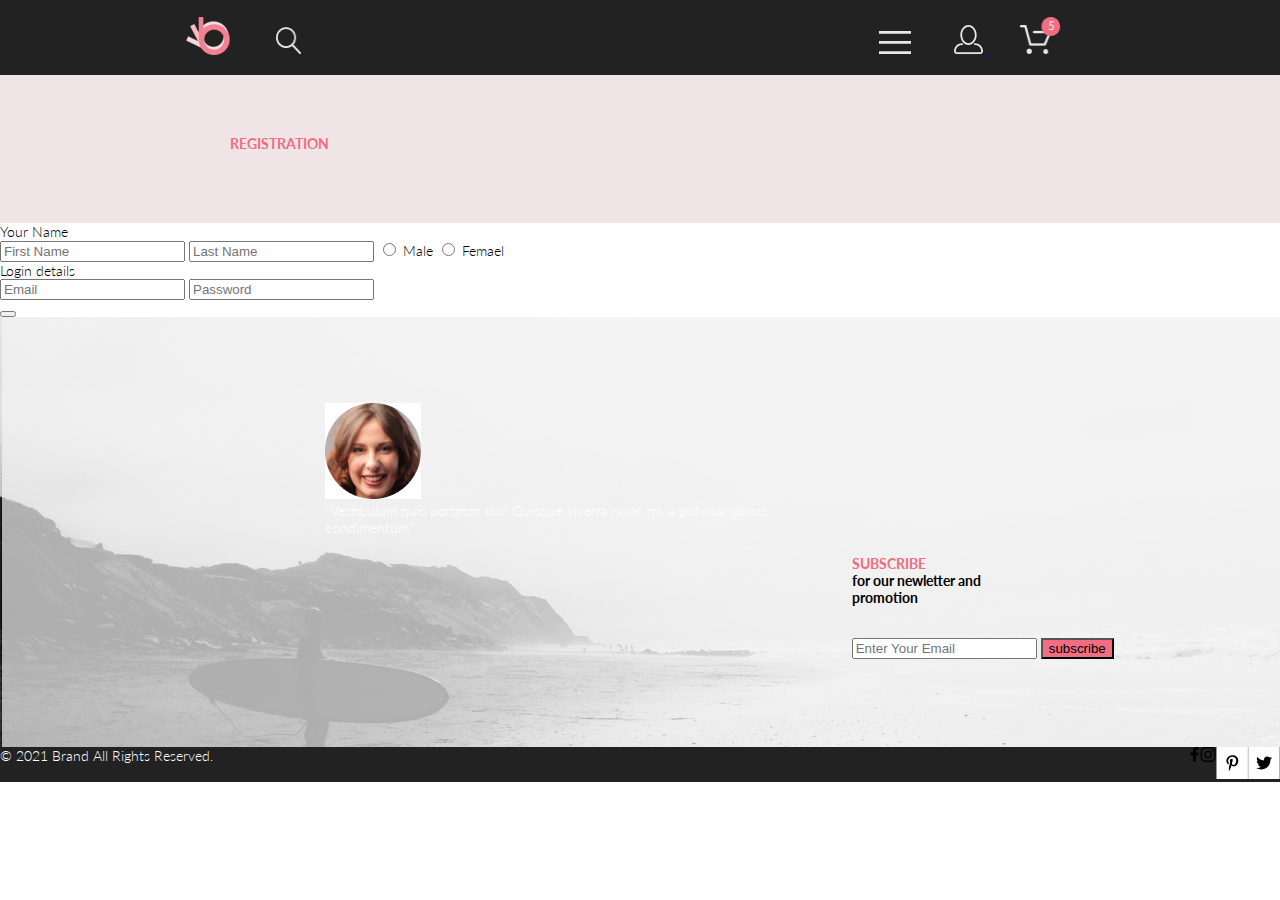
==== form.html @ d2143155 "добавил регистрацию" ====
<!DOCTYPE html>
<html lang="en">

<head>
  <meta charset="UTF-8">
  <meta http-equiv="X-UA-Compatible" content="IE=edge">
  <meta name="viewport" content="width=device-width, initial-scale=1.0">
  <link rel="stylesheet" href="css/reset.css">
  <link rel="stylesheet" href="style.css">
  <link rel="preconnect" href="https://fonts.gstatic.com">
  <link rel="preconnect" href="https://fonts.gstatic.com">
  <link href="https://fonts.googleapis.com/css2?family=Lato:ital,wght@0,300;0,400;0,700;0,900;1,400&display=swap"
    rel="stylesheet">
  <title>Shop</title>
</head>

<body>
  <header class="header">
    <div class="container header__container">
      <div>
        <img class="header__logo" src="img/logo.svg" alt="logo" width="44" height="38">
        <img src="img/loupe.png" alt="loupe" width="26" height="28">
      </div>
      <div>
        <button type="button" class="header__button">
          <svg class="header__button-icon" width="32" height="23" viewBox="0 0 32 23"
            xmlns="http://www.w3.org/2000/svg">
            <path d="M0 23V20.31H32V23H0ZM0 12.76V10.07H32V12.76H0ZM0 2.69V0H32V2.69H0Z" />
          </svg>
        </button>
        <a class="header__link" href="#">
          <svg class="header__button-icon" width="29" height="29" viewBox="0 0 29 29"
            xmlns="http://www.w3.org/2000/svg">
            <path
              d="M14.5 19.937C19 19.937 22.656 15.464 22.656 9.968C22.656 4.472 19 0 14.5 0C13.3631 0.0217413 12.2463 0.303398 11.2351 0.823397C10.2239 1.34339 9.34507 2.08794 8.66602 3C7.12663 4.99573 6.30819 7.45381 6.34399 9.974C6.34399 15.465 10 19.937 14.5 19.937ZM14.5 1.813C18 1.813 20.844 5.472 20.844 9.969C20.844 14.466 17.998 18.125 14.5 18.125C11.002 18.125 8.15603 14.465 8.15503 9.969C8.15403 5.473 11 1.813 14.5 1.813ZM20.844 18.125C20.6036 18.125 20.373 18.2205 20.203 18.3905C20.033 18.5605 19.9375 18.7911 19.9375 19.0315C19.9375 19.2719 20.033 19.5025 20.203 19.6725C20.373 19.8425 20.6036 19.938 20.844 19.938C22.526 19.9399 24.1386 20.6088 25.3279 21.7982C26.5172 22.9875 27.1861 24.6 27.188 26.282C27.1875 26.5221 27.0918 26.7523 26.922 26.9221C26.7522 27.0918 26.5221 27.1875 26.282 27.188H2.71997C2.47985 27.1875 2.24975 27.0918 2.07996 26.9221C1.91016 26.7523 1.81449 26.5221 1.81396 26.282C1.81608 24.6001 2.48517 22.9877 3.67444 21.7985C4.86371 20.6092 6.47608 19.9401 8.15796 19.938C8.39824 19.938 8.62868 19.8425 8.79858 19.6726C8.96849 19.5027 9.06396 19.2723 9.06396 19.032C9.06396 18.7917 8.96849 18.5613 8.79858 18.3914C8.62868 18.2215 8.39824 18.126 8.15796 18.126C5.99541 18.1279 3.92201 18.9875 2.39258 20.5164C0.863144 22.0453 0.00264777 24.1185 0 26.281C0.000794067 27.0019 0.287502 27.693 0.797241 28.2027C1.30698 28.7125 1.99811 28.9992 2.71899 29H26.282C27.0027 28.9989 27.6936 28.7121 28.2031 28.2024C28.7126 27.6927 28.9992 27.0017 29 26.281C28.9974 24.1187 28.1372 22.0457 26.6083 20.5168C25.0793 18.9878 23.0063 18.1276 20.844 18.125Z" />
          </svg>
        </a>
        <a class="header__link" href="#">
          <img src="img/cart.png" alt="cart" width="41" height="37"></a>
      </div>
    </div>
    <nav class="header__navigation">
      <h2 class="header__title">menu</h2>
      <ul class="header__navigation-list">
        <li class="header__navigation-item">
          <a class="header__sub-title" href="#">man</a>
          <ul class="header__sub-navigation-list">
            <li><a href="#" class="header__sub-navigation-link">Accessories</a></li>
            <li><a href="#" class="header__sub-navigation-link">Bags</a></li>
            <li><a href="#" class="header__sub-navigation-link">Denim</a></li>
            <li><a href="#" class="header__sub-navigation-link">T-Shirts</a></li>
          </ul>
        </li>
        <li class="header__navigation-item">
          <a class="header__sub-title" href="#">woman</a>
          <ul class="header__sub-navigation-list">
            <li><a href="#" class="header__sub-navigation-link">Accessories</a></li>
            <li><a href="#" class="header__sub-navigation-link">Jackets & Coats</a></li>
            <li><a href="#" class="header__sub-navigation-link">Polos</a></li>
            <li><a href="#" class="header__sub-navigation-link">T-Shirts</a></li>
            <li><a href="#" class="header__sub-navigation-link">Shirts</a></li>
          </ul>
        </li>
        <li class="header__navigation-item">
          <a class="header__sub-title" href="#">kids</a>
          <ul class="header__sub-navigation-list">
            <li><a href="#" class="header__sub-navigation-link">Accessories</a></li>
            <li><a href="#" class="header__sub-navigation-link">Jackets & Coats</a></li>
            <li><a href="#" class="header__sub-navigation-link">Polos</a></li>
            <li><a href="#" class="header__sub-navigation-link">T-Shirts</a></li>
            <li><a href="#" class="header__sub-navigation-link">Shirts</a></li>
            <li><a href="#" class="header__sub-navigation-link">Bags</a></li>
          </ul>
        </li>
      </ul>
    </nav>
  </header>
  <main>
    <section class="registration">
      <h1 class="registration__title">registration</h1>
    </section>

    <form action="#" class="registration__form">
      <fieldset>
        <legend>Your Name</legend>
        <input type="text" placeholder="First Name">
        <input type="text" placeholder="Last Name">
        <input class="radio-input" type="radio" id="male" name="gender" value="male">
        <label class="radio-label" for="male">Male</label>
        <input class="radio-input" type="radio" id="female" name="gender" value="female">
        <label for="female">Femael</label>
      </fieldset>
      <fieldset>
        <legend>Login details</legend>
        <input type="text" placeholder="Email">
        <input type="text" placeholder="Password">
      </fieldset>
      <button type="submit"></button>
    </form>
  </main>
  <footer class="footer">
    <section class="footer__top">
      <div class="footer__quotation">
        <img class="footer__img" src="img/img-woman.jpg" alt="woman">
        <p class="footer__text">“Vestibulum quis porttitor dui! Quisque viverra nunc mi, a pulvinar purus
          condimentum“
        </p>
      </div>
      <div class="footer__form">
        <h2 class="footer__title"><span class="footer__pink-sub-title">subscribe </span><br><span
            class="footer__sub-title">for our newletter and promotion</span></h2>
        <form action="#" class="footer__search-form">
          <input class="footer__search-form-input" type="email" placeholder="Enter Your Email">
          <button type="submit" class="footer__button">subscribe</button>
        </form>
      </div>
    </section>

    <section class="footer__bottom">
      <p class="footer__text">© 2021 Brand All Rights Reserved.</p>
      <ul class="footer__links">
        <li><a href="#" class="footer__link">
            <svg width="11" height="16" viewBox="0 0 11 16" class="footer__link-ico">
              <path
                d="M9.08836 8.28L9.50686 5.61602H6.89022V3.88729C6.89022 3.15847 7.25574 2.44806 8.42765 2.44806H9.61722V0.179975C9.61722 0.179975 8.53772 0 7.50561 0C5.35073 0 3.9422 1.27593 3.9422 3.5857V5.61602H1.54688V8.28H3.9422V14.72H6.89022V8.28H9.08836Z" />
            </svg>
          </a></li>
        <li><a href="#" class="footer__link">
            <svg width="16" height="15" viewBox="0 0 16 15" class="footer__link-ico footer__link-ico--insta">
              <path
                d="M8.13897 3.68159C6.02383 3.68159 4.31774 5.38491 4.31774 7.49663C4.31774 9.60835 6.02383 11.3117 8.13897 11.3117C10.2541 11.3117 11.9602 9.60835 11.9602 7.49663C11.9602 5.38491 10.2541 3.68159 8.13897 3.68159ZM8.13897 9.9769C6.77211 9.9769 5.65467 8.8646 5.65467 7.49663C5.65467 6.12866 6.76878 5.01636 8.13897 5.01636C9.50915 5.01636 10.6233 6.12866 10.6233 7.49663C10.6233 8.8646 9.50583 9.9769 8.13897 9.9769ZM13.0078 3.52554C13.0078 4.02026 12.6087 4.41538 12.1165 4.41538C11.621 4.41538 11.2252 4.01694 11.2252 3.52554C11.2252 3.03413 11.6243 2.63569 12.1165 2.63569C12.6087 2.63569 13.0078 3.03413 13.0078 3.52554ZM15.5386 4.42866C15.4821 3.23667 15.2094 2.18081 14.3347 1.31089C13.4634 0.440967 12.4058 0.168701 11.2119 0.108936C9.9814 0.039209 6.29321 0.039209 5.0627 0.108936C3.8721 0.165381 2.81453 0.437646 1.93987 1.30757C1.06522 2.17749 0.795836 3.23335 0.735973 4.42534C0.666134 5.65386 0.666134 9.33608 0.735973 10.5646C0.79251 11.7566 1.06522 12.8124 1.93987 13.6824C2.81453 14.5523 3.86878 14.8246 5.0627 14.8843C6.29321 14.9541 9.9814 14.9541 11.2119 14.8843C12.4058 14.8279 13.4634 14.5556 14.3347 13.6824C15.2061 12.8124 15.4788 11.7566 15.5386 10.5646C15.6085 9.33608 15.6085 5.65718 15.5386 4.42866ZM13.949 11.8828C13.6895 12.5335 13.1874 13.0349 12.5322 13.2972C11.5511 13.6857 9.22314 13.596 8.13897 13.596C7.05479 13.596 4.72348 13.6824 3.74573 13.2972C3.09389 13.0382 2.59171 12.5369 2.32898 11.8828C1.93987 10.9033 2.02967 8.57905 2.02967 7.49663C2.02967 6.41421 1.9432 4.08667 2.32898 3.1105C2.58838 2.45972 3.09056 1.95835 3.74573 1.69604C4.7268 1.30757 7.05479 1.39722 8.13897 1.39722C9.22314 1.39722 11.5545 1.31089 12.5322 1.69604C13.184 1.95503 13.6862 2.4564 13.949 3.1105C14.3381 4.08999 14.2483 6.41421 14.2483 7.49663C14.2483 8.57905 14.3381 10.9066 13.949 11.8828Z" />
            </svg></a>
        </li>
        <li><a href="#" class="footer__link">
            <svg width="32" height="32" viewBox="0 0 32 32" fill="none" xmlns="http://www.w3.org/2000/svg">
              <path d="M31.9252 0H0.474609V32H31.9252V0Z" fill="white" />
              <g clip-path="url(#clip0)">
                <path
                  d="M16.7403 8.20312C13.5556 8.20312 10.4082 10.3406 10.4082 13.8C10.4082 16 11.6374 17.25 12.3823 17.25C12.6896 17.25 12.8666 16.3875 12.8666 16.1438C12.8666 15.8531 12.1309 15.2344 12.1309 14.025C12.1309 11.5125 14.0305 9.73125 16.4889 9.73125C18.6027 9.73125 20.1671 10.9406 20.1671 13.1625C20.1671 14.8219 19.506 17.9344 17.3642 17.9344C16.5913 17.9344 15.9302 17.3719 15.9302 16.5656C15.9302 15.3844 16.7496 14.2406 16.7496 13.0219C16.7496 10.9531 13.835 11.3281 13.835 13.8281C13.835 14.3531 13.9002 14.9344 14.133 15.4125C13.7046 17.2688 12.8293 20.0344 12.8293 21.9469C12.8293 22.5375 12.9131 23.1188 12.969 23.7094C13.0745 23.8281 13.0218 23.8156 13.1832 23.7563C14.7476 21.6 14.6917 21.1781 15.3994 18.3562C15.7812 19.0875 16.7683 19.4812 17.5505 19.4812C20.8469 19.4812 22.3275 16.2469 22.3275 13.3313C22.3275 10.2281 19.6643 8.20312 16.7403 8.20312Z"
                  fill="black" />
              </g>

            </svg></a>
        </li>
        <li><a href="#" class="footer__link">
            <svg width="32" height="32" viewBox="0 0 32 32" fill="none" xmlns="http://www.w3.org/2000/svg">
              <path d="M31.6635 0H0.212891V32H31.6635V0Z" fill="white" />
              <g clip-path="url(#clip0)">
                <path
                  d="M22.417 12.7405C22.427 12.8826 22.427 13.0248 22.427 13.1669C22.427 17.5019 19.1498 22.4969 13.1599 22.4969C11.3145 22.4969 9.60022 21.9588 8.1582 21.0248C8.4204 21.0552 8.67247 21.0654 8.94475 21.0654C10.4674 21.0654 11.8691 20.5476 12.9884 19.6644C11.5565 19.6339 10.3565 18.6898 9.94305 17.3903C10.1447 17.4207 10.3464 17.441 10.5582 17.441C10.8506 17.441 11.1431 17.4004 11.4153 17.3294C9.92291 17.0248 8.80355 15.705 8.80355 14.1111V14.0705C9.23715 14.3141 9.74139 14.4664 10.2758 14.4867C9.39849 13.8979 8.82373 12.8928 8.82373 11.7557C8.82373 11.1466 8.98504 10.5882 9.26741 10.1009C10.8708 12.0908 13.2809 13.3902 15.9833 13.5324C15.9329 13.2887 15.9027 13.035 15.9027 12.7811C15.9027 10.974 17.3548 9.50195 19.1598 9.50195C20.0976 9.50195 20.9446 9.89789 21.5396 10.5375C22.2757 10.3954 22.9816 10.1212 23.6068 9.74561C23.3648 10.507 22.8505 11.1466 22.1749 11.5527C22.8304 11.4817 23.4657 11.2989 24.0505 11.0451C23.6069 11.6948 23.0522 12.2735 22.417 12.7405Z"
                  fill="black" />
              </g>
              <defs>
                <clipPath id="clip0">
                  <rect width="15.8924" height="16" fill="white" transform="translate(8.1582 8)" />
                </clipPath>
              </defs>
            </svg></a>
        </li>
      </ul>
    </section>

  </footer>
</body>

</html>
---- style.css ----
:root {
    --black-color: #222222;
    --pink-color: #F1E4E6;
    --dark-pink-color: #F16D7F;
    --grey-light-color: #E8E8E8;

}

body {
    font-family: Lato;
    font-style: normal;
    font-weight: 300;
    font-size: 14px;
    line-height: 17px;
}

.container {
    width: 71%;
    margin: 0 auto;
}

.visually-hidden {
    position: absolute;
    width: 1px;
    height: 1px;
    margin: -1px;
    padding: 0;
    overflow: hidden;
    border: 0;
    clip: rect(0 0 0 0);
}

.header {
    background-color: var(--black-color);

}

.header__navigation {
    position: absolute;
    display: none;
}

.header__navigation-list {
    list-style: none;
}


.header__button:hover+.header__navigation {
    display: block;
}

.header__navitation:hover {
    display: block;
}

.header__container {
    display: flex;
    justify-content: space-between;
    min-height: 75px;
    align-items: center;
}

.header__logo {
    margin: 0 41px 0 0;
}

.header__button {
    background: transparent;
    border: none;
    margin: 0 33px 0 0;
    position: relative;
}

.header__button:hover .header__button-icon {
    fill: #F16D7F;
}

.header__button:active .header__button-icon {
    fill: #F1E4E6;
}

.header__link {
    margin: 0 33px 0 0;
}

.header__link:hover .header__button-icon {
    fill: #F16D7F;
}

.header__link:active .header__button-icon {
    fill: #F1E4E6;
}

.header__link-opacity:hover,
.header__link-opacity:focus {
    opacity: 0.7;
}

.header__button-icon {
    fill: #E8E8E8;
}

.brand {
    max-width: 1600px;
    margin: 0 auto;
    display: flex;
    margin: 0 0 63px;
}

.brand__title-container {
    background-color: var(--pink-color);
    flex-grow: 1;
    padding: 0 0 0 92px;
    display: flex;
    align-items: center;
}

.brand__title {
    font-weight: 900;
    font-size: 48px;
    line-height: 58px;
    width: 377px;
    text-transform: uppercase;
}


.brand__sub-title {
    font-size: 32px;
    font-weight: 700;
    line-height: 38px;
    display: block;
}

.brand__pink-sub-title {
    color: var(--dark-pink-color);
}

.promotions__list {
    margin: 0 0 63px;
    display: flex;
    justify-content: space-between;
    flex-wrap: wrap;
}

.promotions__title {
    color: white;
    font-size: 16px;
    line-height: 19px;
    font-weight: normal;
    text-transform: uppercase;
}

.promotions__text {
    text-transform: uppercase;
    color: var(--dark-pink-color);
    font-size: 24px;
    line-height: 29px;
    font-weight: 700;
}

.promotions__item {
    width: 360px;
    min-height: 260px;
    display: flex;
    align-items: center;
    justify-content: center;
    flex-direction: column;
    margin: 0 0 30px;
}

.promotions__item--woman {
    background-image: url("./img/promotion-woman.jpg");
    background-size: cover;
}

.promotions__item--man {
    background-image: url("./img/promotion-man.jpg");
    background-size: cover;
}

.promotions__item--kids {
    background-image: url("./img/promotion-kid.jpg");
    background-size: cover;
}

.promotions__item--accesories {
    background-image: url("./img/promotion-accesories.jpg");
    background-size: cover;
}

.promotions__item--accesories {
    width: 100%;
}

.product__button {
    display: none;
}

.products__title {
    text-transform: uppercase;
}

.products__list {
    display: flex;
    justify-content: space-between;
    flex-wrap: wrap;
}

.products__item {
    width: 360px;
}

.products__img {
    display: block;
}

.products__description {
    background: #F8F8F8;
    padding: 25px 29px 20px 17px;
}

.product__price {
    color: var(--dark-pink-color);
}

.adventages {
    background-color: var(--black-color);
    padding: 0 230px 0 230px;
}

.adventages__list {
    display: flex;
    justify-content: space-between;
    align-items: center;
}

.adventages__descrition {
    color: white;
}

.adventages__item {
    margin-top: 104px;
    margin-bottom: 104px;
}

.footer__top {
    display: flex;
    justify-content: space-between;
    align-items: center;
    background-image: url(./img/footer-bkg.png);
    max-width: 1600px;
    margin: 0 auto;
}

.footer__quotation {
    margin: 86px auto 211px 325px;
}

.footer__title {
    margin: 150px 237px 32px auto;
    display: block;
}

.footer__pink-sub-title {
    text-transform: uppercase;
    color: var(--dark-pink-color);
}

.footer__search-form-input {}

.footer__bottom {
    display: flex;
    justify-content: space-between;
    max-width: 1600px;
    margin: 0 auto;
    background-color: var(--black-color);
}

.footer__text {
    color: white;
}

.footer__button {
    background-color: var(--dark-pink-color);
}

.footer__links {
    display: flex;
}



.registration {
    background-color: var(--pink-color);
    min-height: 148px;
    max-width: 1600px;
    margin: 0 auto;

}



.registration__title {
    color: var(--dark-pink-color);
    text-transform: uppercase;
    padding-left: 230px;
    padding-top: 60px;
}
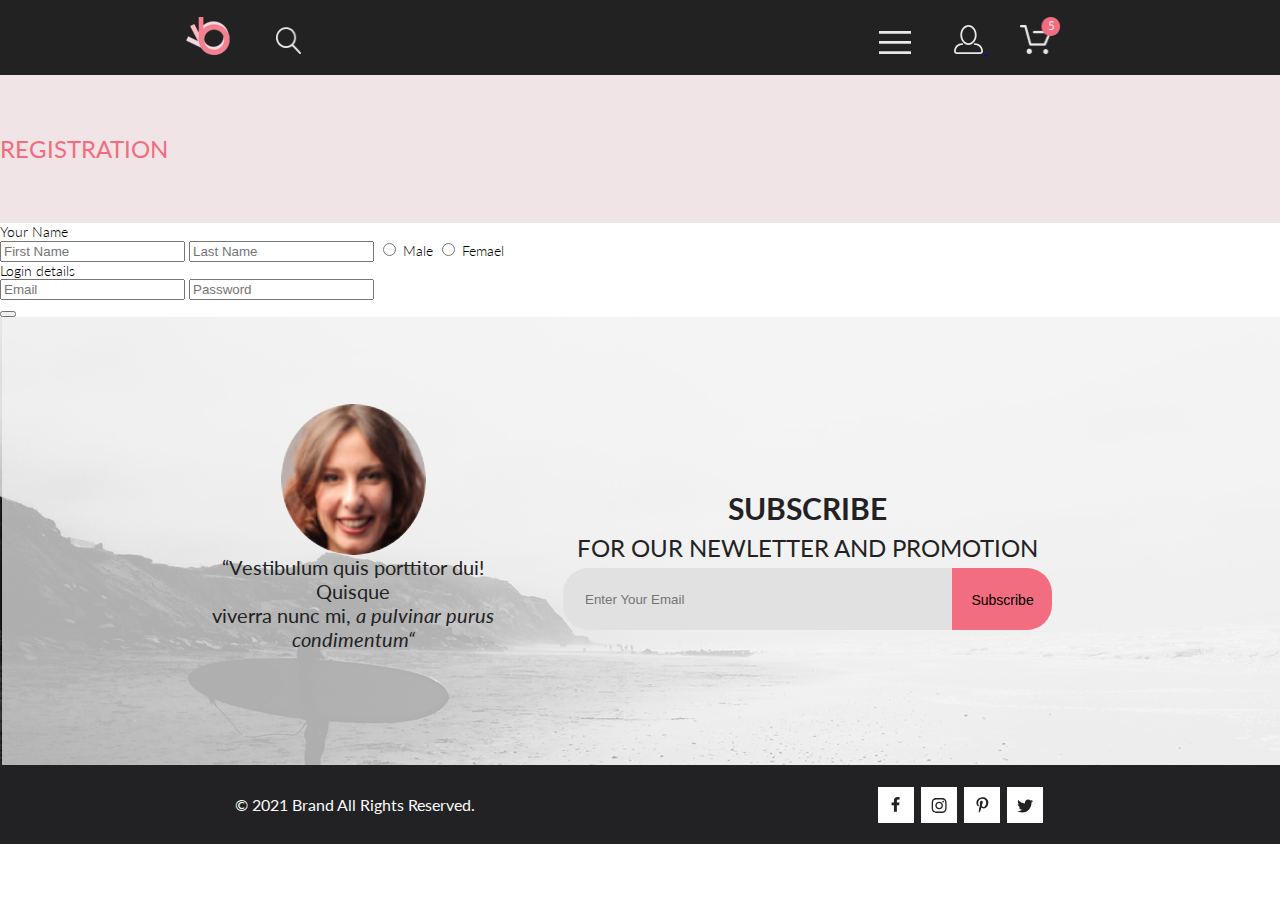
==== commit 57f46d4b: "доделал футер" ====
--- a/form.html
+++ b/form.html
@@ -98,74 +98,52 @@
       <button type="submit"></button>
     </form>
   </main>
-  <footer class="footer">
-    <section class="footer__top">
-      <div class="footer__quotation">
-        <img class="footer__img" src="img/img-woman.jpg" alt="woman">
-        <p class="footer__text">“Vestibulum quis porttitor dui! Quisque viverra nunc mi, a pulvinar purus
-          condimentum“
-        </p>
-      </div>
-      <div class="footer__form">
-        <h2 class="footer__title"><span class="footer__pink-sub-title">subscribe </span><br><span
-            class="footer__sub-title">for our newletter and promotion</span></h2>
-        <form action="#" class="footer__search-form">
-          <input class="footer__search-form-input" type="email" placeholder="Enter Your Email">
-          <button type="submit" class="footer__button">subscribe</button>
-        </form>
-      </div>
-    </section>
-
-    <section class="footer__bottom">
-      <p class="footer__text">© 2021 Brand All Rights Reserved.</p>
-      <ul class="footer__links">
-        <li><a href="#" class="footer__link">
-            <svg width="11" height="16" viewBox="0 0 11 16" class="footer__link-ico">
+  <footer>
+    <div class="footer">
+      <ul class="footer__list container">
+        <li class="footer__item">
+          <img class="footer__img" src="img/img-woman.jpg" alt="woman" width="145" height="151">
+          <p class="footer__text">“Vestibulum quis porttitor dui! Quisque <br> viverra nunc mi,
+            <span class="footer__text-italic">a pulvinar purus condimentum“</span>
+          </p>
+        </li>
+        <li class="footer__item">
+          <h2 class="footer__title">subscribe
+            <span class="footer__sub-title">for our newletter and promotion</span>
+          </h2>
+          <form action="#" class="footer__form">
+            <input class="footer__form-input" type="email" placeholder="Enter Your Email">
+            <button type="submit" class="footer__button">Subscribe</button>
+          </form>
+        </li>
+      </ul>
+    </div>
+    <div class="footer__social">
+      <p class="footer__copy">© 2021 Brand All Rights Reserved.</p>
+      <ul class="footer__social-list">
+        <li class="footer__social-item"><a class="footer__link" href="#" target="_blank">
+            <svg class="footer__social-item-icon facebook" width="9" height="15" viewBox="0 0 9 15">
               <path
-                d="M9.08836 8.28L9.50686 5.61602H6.89022V3.88729C6.89022 3.15847 7.25574 2.44806 8.42765 2.44806H9.61722V0.179975C9.61722 0.179975 8.53772 0 7.50561 0C5.35073 0 3.9422 1.27593 3.9422 3.5857V5.61602H1.54688V8.28H3.9422V14.72H6.89022V8.28H9.08836Z" />
-            </svg>
-          </a></li>
-        <li><a href="#" class="footer__link">
-            <svg width="16" height="15" viewBox="0 0 16 15" class="footer__link-ico footer__link-ico--insta">
+                d="M8.08836 8.28L8.50686 5.61602H5.89022V3.88729C5.89022 3.15847 6.25574 2.44806 7.42765 2.44806H8.61722V0.179975C8.61722 0.179975 7.53772 0 6.50561 0C4.35073 0 2.9422 1.27593 2.9422 3.5857V5.61602H0.546875V8.28H2.9422V14.72H5.89022V8.28H8.08836Z" />
+            </svg></a></li>
+        <li class="footer__social-item"><a class="footer__link" href="#" target="_blank">
+            <svg class="footer__social-item-icon instagram" width="16" height="15" viewBox="0 0 16 15">
               <path
                 d="M8.13897 3.68159C6.02383 3.68159 4.31774 5.38491 4.31774 7.49663C4.31774 9.60835 6.02383 11.3117 8.13897 11.3117C10.2541 11.3117 11.9602 9.60835 11.9602 7.49663C11.9602 5.38491 10.2541 3.68159 8.13897 3.68159ZM8.13897 9.9769C6.77211 9.9769 5.65467 8.8646 5.65467 7.49663C5.65467 6.12866 6.76878 5.01636 8.13897 5.01636C9.50915 5.01636 10.6233 6.12866 10.6233 7.49663C10.6233 8.8646 9.50583 9.9769 8.13897 9.9769ZM13.0078 3.52554C13.0078 4.02026 12.6087 4.41538 12.1165 4.41538C11.621 4.41538 11.2252 4.01694 11.2252 3.52554C11.2252 3.03413 11.6243 2.63569 12.1165 2.63569C12.6087 2.63569 13.0078 3.03413 13.0078 3.52554ZM15.5386 4.42866C15.4821 3.23667 15.2094 2.18081 14.3347 1.31089C13.4634 0.440967 12.4058 0.168701 11.2119 0.108936C9.9814 0.039209 6.29321 0.039209 5.0627 0.108936C3.8721 0.165381 2.81453 0.437646 1.93987 1.30757C1.06522 2.17749 0.795836 3.23335 0.735973 4.42534C0.666134 5.65386 0.666134 9.33608 0.735973 10.5646C0.79251 11.7566 1.06522 12.8124 1.93987 13.6824C2.81453 14.5523 3.86878 14.8246 5.0627 14.8843C6.29321 14.9541 9.9814 14.9541 11.2119 14.8843C12.4058 14.8279 13.4634 14.5556 14.3347 13.6824C15.2061 12.8124 15.4788 11.7566 15.5386 10.5646C15.6085 9.33608 15.6085 5.65718 15.5386 4.42866ZM13.949 11.8828C13.6895 12.5335 13.1874 13.0349 12.5322 13.2972C11.5511 13.6857 9.22314 13.596 8.13897 13.596C7.05479 13.596 4.72348 13.6824 3.74573 13.2972C3.09389 13.0382 2.59171 12.5369 2.32898 11.8828C1.93987 10.9033 2.02967 8.57905 2.02967 7.49663C2.02967 6.41421 1.9432 4.08667 2.32898 3.1105C2.58838 2.45972 3.09056 1.95835 3.74573 1.69604C4.7268 1.30757 7.05479 1.39722 8.13897 1.39722C9.22314 1.39722 11.5545 1.31089 12.5322 1.69604C13.184 1.95503 13.6862 2.4564 13.949 3.1105C14.3381 4.08999 14.2483 6.41421 14.2483 7.49663C14.2483 8.57905 14.3381 10.9066 13.949 11.8828Z" />
-            </svg></a>
-        </li>
-        <li><a href="#" class="footer__link">
-            <svg width="32" height="32" viewBox="0 0 32 32" fill="none" xmlns="http://www.w3.org/2000/svg">
-              <path d="M31.9252 0H0.474609V32H31.9252V0Z" fill="white" />
-              <g clip-path="url(#clip0)">
-                <path
-                  d="M16.7403 8.20312C13.5556 8.20312 10.4082 10.3406 10.4082 13.8C10.4082 16 11.6374 17.25 12.3823 17.25C12.6896 17.25 12.8666 16.3875 12.8666 16.1438C12.8666 15.8531 12.1309 15.2344 12.1309 14.025C12.1309 11.5125 14.0305 9.73125 16.4889 9.73125C18.6027 9.73125 20.1671 10.9406 20.1671 13.1625C20.1671 14.8219 19.506 17.9344 17.3642 17.9344C16.5913 17.9344 15.9302 17.3719 15.9302 16.5656C15.9302 15.3844 16.7496 14.2406 16.7496 13.0219C16.7496 10.9531 13.835 11.3281 13.835 13.8281C13.835 14.3531 13.9002 14.9344 14.133 15.4125C13.7046 17.2688 12.8293 20.0344 12.8293 21.9469C12.8293 22.5375 12.9131 23.1188 12.969 23.7094C13.0745 23.8281 13.0218 23.8156 13.1832 23.7563C14.7476 21.6 14.6917 21.1781 15.3994 18.3562C15.7812 19.0875 16.7683 19.4812 17.5505 19.4812C20.8469 19.4812 22.3275 16.2469 22.3275 13.3313C22.3275 10.2281 19.6643 8.20312 16.7403 8.20312Z"
-                  fill="black" />
-              </g>
-
-            </svg></a>
-        </li>
-        <li><a href="#" class="footer__link">
-            <svg width="32" height="32" viewBox="0 0 32 32" fill="none" xmlns="http://www.w3.org/2000/svg">
-              <path d="M31.6635 0H0.212891V32H31.6635V0Z" fill="white" />
-              <g clip-path="url(#clip0)">
-                <path
-                  d="M22.417 12.7405C22.427 12.8826 22.427 13.0248 22.427 13.1669C22.427 17.5019 19.1498 22.4969 13.1599 22.4969C11.3145 22.4969 9.60022 21.9588 8.1582 21.0248C8.4204 21.0552 8.67247 21.0654 8.94475 21.0654C10.4674 21.0654 11.8691 20.5476 12.9884 19.6644C11.5565 19.6339 10.3565 18.6898 9.94305 17.3903C10.1447 17.4207 10.3464 17.441 10.5582 17.441C10.8506 17.441 11.1431 17.4004 11.4153 17.3294C9.92291 17.0248 8.80355 15.705 8.80355 14.1111V14.0705C9.23715 14.3141 9.74139 14.4664 10.2758 14.4867C9.39849 13.8979 8.82373 12.8928 8.82373 11.7557C8.82373 11.1466 8.98504 10.5882 9.26741 10.1009C10.8708 12.0908 13.2809 13.3902 15.9833 13.5324C15.9329 13.2887 15.9027 13.035 15.9027 12.7811C15.9027 10.974 17.3548 9.50195 19.1598 9.50195C20.0976 9.50195 20.9446 9.89789 21.5396 10.5375C22.2757 10.3954 22.9816 10.1212 23.6068 9.74561C23.3648 10.507 22.8505 11.1466 22.1749 11.5527C22.8304 11.4817 23.4657 11.2989 24.0505 11.0451C23.6069 11.6948 23.0522 12.2735 22.417 12.7405Z"
-                  fill="black" />
-              </g>
-              <defs>
-                <clipPath id="clip0">
-                  <rect width="15.8924" height="16" fill="white" transform="translate(8.1582 8)" />
-                </clipPath>
-              </defs>
-            </svg></a>
-        </li>
+            </svg></a></li>
+        <li class="footer__social-item"><a class="footer__link" href="#" target="_blank">
+            <svg class="footer__social-item-icon pinterest" width="13" height="16" viewBox="0 0 13 16">
+              <path
+                d="M6.74032 0.203125C3.55564 0.203125 0.408203 2.34063 0.408203 5.8C0.408203 8 1.63738 9.25 2.38233 9.25C2.68963 9.25 2.86655 8.3875 2.86655 8.14375C2.86655 7.85313 2.13091 7.23438 2.13091 6.025C2.13091 3.5125 4.03055 1.73125 6.4889 1.73125C8.60271 1.73125 10.1671 2.94062 10.1671 5.1625C10.1671 6.82187 9.50597 9.93437 7.36422 9.93437C6.59133 9.93437 5.93018 9.37187 5.93018 8.56563C5.93018 7.38438 6.74963 6.24062 6.74963 5.02187C6.74963 2.95312 3.835 3.32812 3.835 5.82812C3.835 6.35313 3.90018 6.93437 4.13298 7.4125C3.70463 9.26875 2.82931 12.0344 2.82931 13.9469C2.82931 14.5375 2.91311 15.1188 2.96899 15.7094C3.07452 15.8281 3.02175 15.8156 3.18316 15.7563C4.74757 13.6 4.69169 13.1781 5.3994 10.3562C5.78119 11.0875 6.76826 11.4812 7.55046 11.4812C10.8469 11.4812 12.3275 8.24688 12.3275 5.33125C12.3275 2.22813 9.66427 0.203125 6.74032 0.203125Z" />
+            </svg></a></li>
+        <li class="footer__social-item"><a class="footer__link" href="#" target="_blank">
+            <svg class="footer__social-item-icon twitter" width="17" height="14" viewBox="0 0 17 14">
+              <path
+                d="M14.417 3.74052C14.427 3.88264 14.427 4.0248 14.427 4.16692C14.427 8.50192 11.1498 13.4969 5.15986 13.4969C3.31448 13.4969 1.60022 12.9588 0.158203 12.0248C0.420396 12.0552 0.67247 12.0654 0.944752 12.0654C2.46741 12.0654 3.8691 11.5476 4.98843 10.6644C3.5565 10.6339 2.3565 9.68977 1.94305 8.39027C2.14475 8.4207 2.34642 8.44102 2.5582 8.44102C2.85063 8.44102 3.14308 8.40039 3.41533 8.32936C1.92291 8.02477 0.803551 6.70498 0.803551 5.11108V5.07048C1.23715 5.31414 1.74139 5.46642 2.2758 5.4867C1.39849 4.89786 0.823727 3.8928 0.823727 2.75573C0.823727 2.14661 0.985041 1.58823 1.26741 1.10092C2.87077 3.09077 5.28086 4.39023 7.98334 4.53239C7.93293 4.28873 7.90266 4.03495 7.90266 3.78114C7.90266 1.97402 9.35477 0.501953 11.1598 0.501953C12.0976 0.501953 12.9446 0.897891 13.5396 1.53748C14.2757 1.39536 14.9816 1.12123 15.6068 0.745609C15.3648 1.50705 14.8505 2.14664 14.1749 2.5527C14.8304 2.48167 15.4657 2.29889 16.0505 2.04511C15.6069 2.69483 15.0522 3.27348 14.417 3.74052Z" />
+            </svg></a></li>
       </ul>
-    </section>
-
+    </div>
   </footer>
 </body>
 
-</html>
-
-
-
-
-
+</html>--- a/style.css
+++ b/style.css
@@ -3,6 +3,9 @@
     --pink-color: #F1E4E6;
     --dark-pink-color: #F16D7F;
     --grey-light-color: #E8E8E8;
+    --antracite-grey-color: #222224;
+    --middle-grey-color: #E1E1E1;
+    --light-beige-color: #FBFBFB;
 
 }
 
@@ -243,51 +246,163 @@
     margin-bottom: 104px;
 }
 
-.footer__top {
-    display: flex;
-    justify-content: space-between;
-    align-items: center;
+.footer {
+    background-repeat: no-repeat;
+    background-size: cover;
+    min-height: 448px;
     background-image: url(./img/footer-bkg.png);
-    max-width: 1600px;
-    margin: 0 auto;
-}
-
-.footer__quotation {
-    margin: 86px auto 211px 325px;
-}
+}
+
+.footer__list {
+    display: flex;
+    justify-content: space-between;
+    align-items: center;
+    list-style-type: none;
+}
+
+.footer__item {
+    display: flex;
+    align-items: center;
+    justify-content: center;
+    flex-wrap: wrap;
+}
+
+.footer__img {
+    border-radius: 90%;
+    margin-top: 87px;
+}
+
+.footer__text {
+    font-size: 20px;
+    font-weight: 400;
+    line-height: 24px;
+    color: var(--antracite-grey-color);
+    text-align: center;
+}
+
+.footer__text-italic {
+    font-size: 20px;
+    font-style: italic;
+    font-weight: 400;
+    line-height: 24px;
+    color: var(--antracite-grey-color);
+}
+
 
 .footer__title {
-    margin: 150px 237px 32px auto;
-    display: block;
-}
-
-.footer__pink-sub-title {
-    text-transform: uppercase;
-    color: var(--dark-pink-color);
-}
-
-.footer__search-form-input {}
-
-.footer__bottom {
-    display: flex;
-    justify-content: space-between;
-    max-width: 1600px;
-    margin: 0 auto;
-    background-color: var(--black-color);
-}
-
-.footer__text {
-    color: white;
+    font-size: 30px;
+    font-weight: 700;
+    line-height: 40px;
+    font-weight: bold;
+    color: var(--antracite-grey-color);
+    text-transform: uppercase;
+    display: block;
+    text-align: center;
+    margin-top: 150px;
+}
+
+.footer__sub-title {
+    font-size: 24px;
+    font-weight: 400;
+    line-height: 40px;
+    color: var(--antracite-grey-color);
+    text-transform: uppercase;
+    text-align: center;
+    display: block;
+}
+
+.footer__form {
+    display: inline-block;
+    display: flex;
+    box-sizing: border-box;
+}
+
+.footer__form-input {
+    width: 323px;
+    height: 49px;
+    background-color: var(--middle-grey-color);
+    padding: 7px 64px 6px 22px;
+    border-style: none;
+    outline: none;
+    border-radius: 25px 0 0 25px;
 }
 
 .footer__button {
+    width: 100px;
+    height: 62px;
+    margin-left: -20px;
+    font-size: 14px;
+    font-weight: 400;
+    border-style: none;
+    outline: none;
+    padding: 7px 7px 6px 8px;
+    color: var(--white-color);
     background-color: var(--dark-pink-color);
-}
-
-.footer__links {
-    display: flex;
-}
-
+    border-radius: 0 25px 25px 0;
+}
+
+.footer__social {
+    background-color: var(--antracite-grey-color);
+    display: flex;
+    justify-content: space-between;
+    align-items: center;
+    min-height: 79px;
+}
+
+.footer__copy {
+    font-size: 16px;
+    font-weight: 400;
+    line-height: 19px;
+    color: var(--light-beige-color);
+    margin-left: 235px;
+}
+
+.footer__social-list {
+    list-style-type: none;
+    display: flex;
+    align-items: center;
+    margin-right: 230px;
+}
+
+.footer__social-item {
+    margin-right: 7px;
+}
+
+.footer__social-item-icon {
+    fill: var(--black-color);
+}
+
+.facebook {
+    padding: 8px 9px 11px 11px;
+}
+
+.instagram {
+    padding: 9px 8px 8px 8px;
+}
+
+.pinterest {
+    padding: 8px 8px 9px 10px;
+}
+
+.twitter {
+    padding: 10px 10px 7px 8px;
+}
+
+.footer__link {
+    display: block;
+    width: 32px;
+    height: 32px;
+    border: 2px solid white;
+    background-color: white;
+}
+
+.footer__link:hover {
+    background-color: var(--dark-pink-color);
+}
+
+.footer__social-item-icon:hover {
+    fill: var(--white-color);
+}
 
 
 .registration {
@@ -301,8 +416,11 @@
 
 
 .registration__title {
+    font-size: 24px;
+    font-weight: 400;
+    line-height: 29px;
+    text-align: left;
     color: var(--dark-pink-color);
     text-transform: uppercase;
-    padding-left: 230px;
-    padding-top: 60px;
+    padding-top: 59px;
 }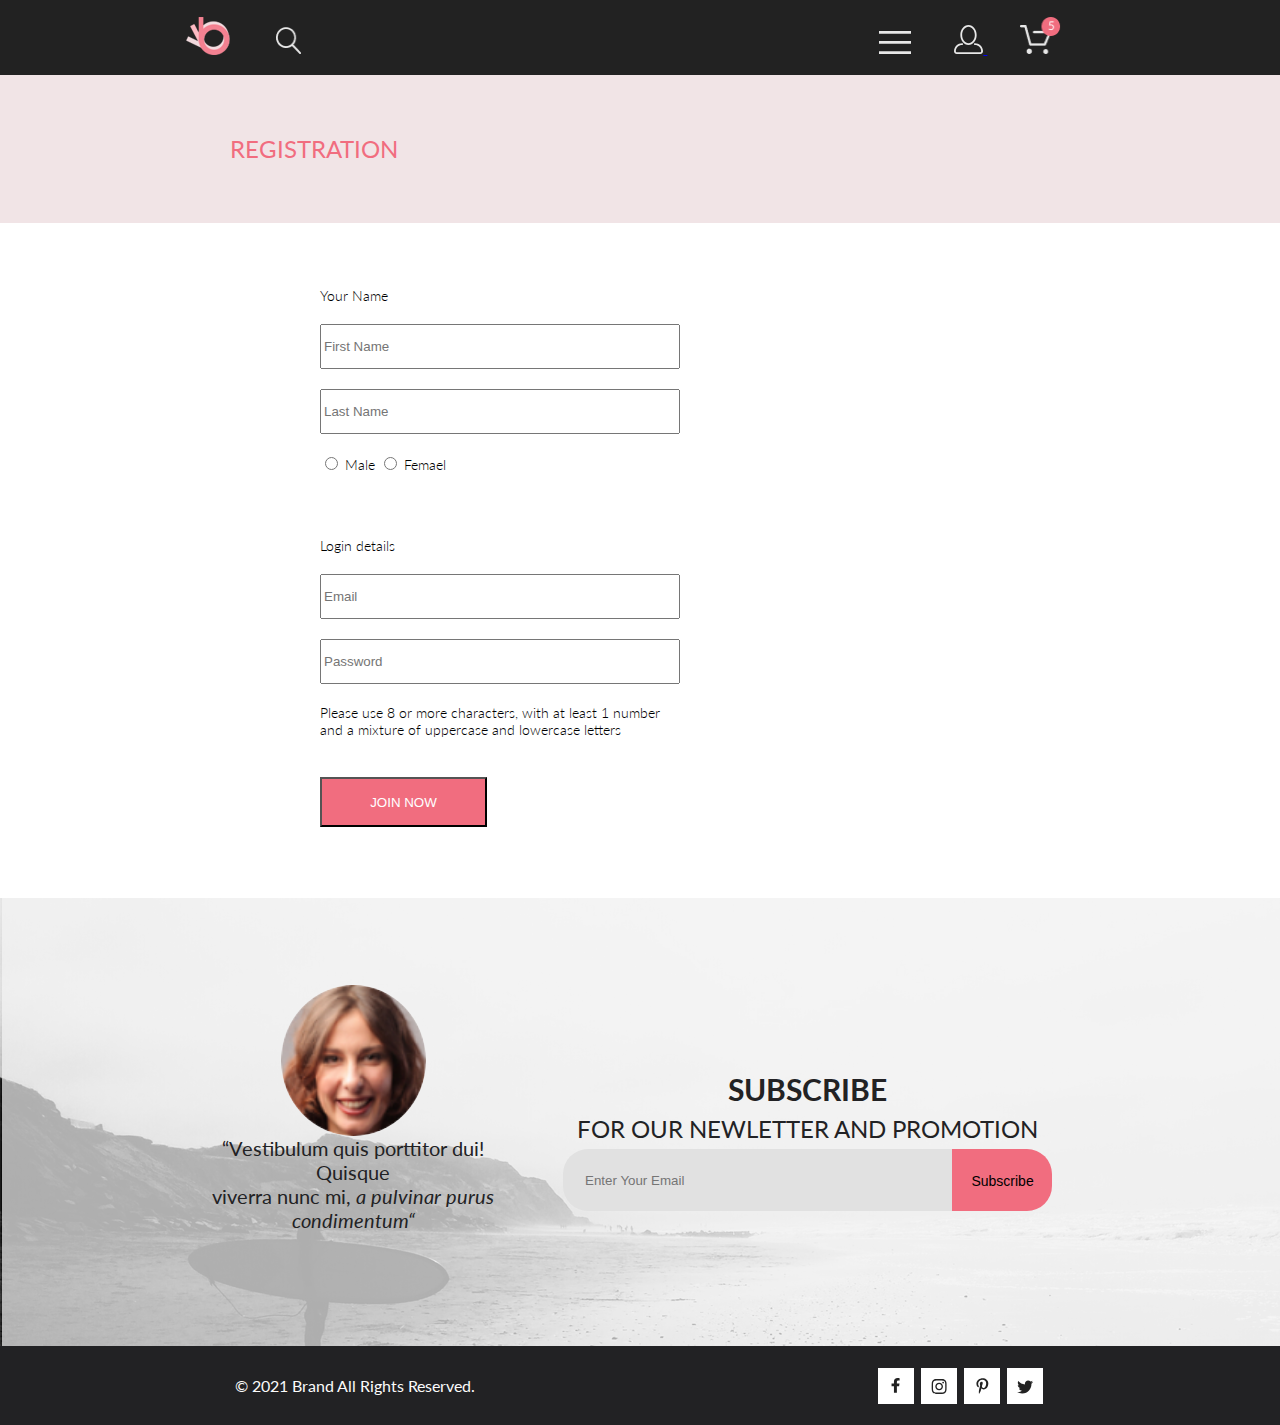
==== commit c5634354: "доработал registration" ====
--- a/form.html
+++ b/form.html
@@ -76,26 +76,30 @@
     </nav>
   </header>
   <main>
-    <section class="registration">
+    <section class="registration container">
       <h1 class="registration__title">registration</h1>
     </section>
 
-    <form action="#" class="registration__form">
-      <fieldset>
-        <legend>Your Name</legend>
-        <input type="text" placeholder="First Name">
-        <input type="text" placeholder="Last Name">
-        <input class="radio-input" type="radio" id="male" name="gender" value="male">
-        <label class="radio-label" for="male">Male</label>
-        <input class="radio-input" type="radio" id="female" name="gender" value="female">
-        <label for="female">Femael</label>
+    <form action="#" class="form container">
+      <fieldset class="registration__form">
+        <legend class="registration__form-title">Your Name</legend>
+        <input class="registration__form-input" type="text" placeholder="First Name">
+        <input class="registration__form-input" type="text" placeholder="Last Name">
+        <div class="radio">
+          <input class="radio-input" type="radio" id="male" name="gender" value="male">
+          <label class="radio-label" for="male">Male</label>
+          <input class="radio-input" type="radio" id="female" name="gender" value="female">
+          <label for="female">Femael</label>
+        </div>
       </fieldset>
-      <fieldset>
-        <legend>Login details</legend>
-        <input type="text" placeholder="Email">
-        <input type="text" placeholder="Password">
+      <fieldset class="registration__form">
+        <legend class="registration__form-title">Login details</legend>
+        <input class="registration__form-input" type="text" placeholder="Email">
+        <input class="registration__form-input" type="text" placeholder="Password">
+        <p class="registration__text">Please use 8 or more characters, with at least 1 number and a mixture of uppercase
+          and lowercase letters</p>
       </fieldset>
-      <button type="submit"></button>
+      <button class="registration__button" type="submit">join now</button>
     </form>
   </main>
   <footer>
--- a/style.css
+++ b/style.css
@@ -408,12 +408,19 @@
 .registration {
     background-color: var(--pink-color);
     min-height: 148px;
-    max-width: 1600px;
-    margin: 0 auto;
-
-}
-
-
+    padding-left: 230px;
+    width: 100%;
+}
+
+.form {
+    width: 50%;
+    min-height: 675px;
+}
+
+.registration__form {
+    display: flex;
+    flex-direction: column;
+}
 
 .registration__title {
     font-size: 24px;
@@ -423,4 +430,31 @@
     color: var(--dark-pink-color);
     text-transform: uppercase;
     padding-top: 59px;
+}
+
+.registration__form-input {
+    width: 360px;
+    height: 45px;
+    align-items: center;
+    margin-bottom: 20px;
+    box-sizing: border-box;
+    outline: none;
+}
+
+.registration__text {
+    width: 360px;
+    padding-bottom: 39px;
+}
+
+.registration__form-title {
+    padding-top: 64px;
+    padding-bottom: 20px;
+}
+
+.registration__button {
+    width: 167px;
+    height: 50px;
+    background-color: var(--dark-pink-color);
+    text-transform: uppercase;
+    color: white;
 }